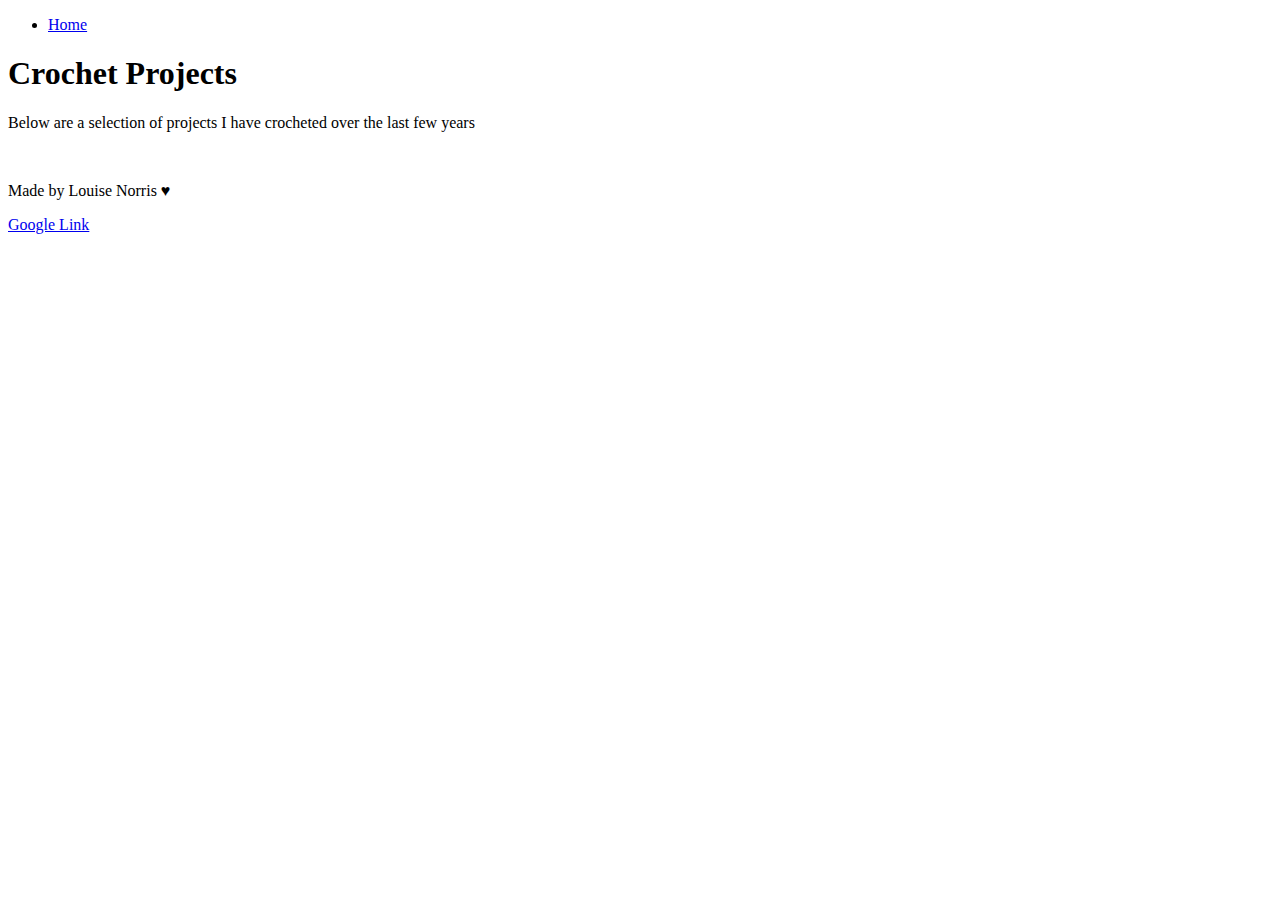
==== Week2/pages/page2.html @ 4877b5b8 "Week 2 added CSS" ====
<!DOCTYPE html>
<html lang="en">
  <head>
    <meta charset="UTF-8" />
    <meta http-equiv="X-UA-Compatible" content="IE=edge" />
    <meta name="viewport" content="width=device-width, initial-scale=1.0" />
    <link rel="stylesheet" href="/styles2.css" />
    <link rel="preconnect" href="https://fonts.googleapis.com" />
    <link rel="preconnect" href="https://fonts.gstatic.com" crossorigin />
    <link
      href="https://fonts.googleapis.com/css2?family=Playfair+Display&display=swap"
      rel="stylesheet">
    <title>Crochet Projects</title>
  </head>
  <body>
    <nav>
      <ul class="nav1">
        <li><a href="/index.html">Home</a></li>
      </ul>
    </nav>
    <main>
      <h1 class="title2">Crochet Projects</h1>
      <div><p class="text1">Below are a selection of projects I have crocheted over the last few years</p></div>
      <div id="flexcontainer2">
        <img class="setimg"src="/img/crochet/babyblanket1.jpg" alt="" />
        <img class="setimg"src="/img/crochet/babyblanket2.jpg" alt="" />
        <img class="setimg"src="/img/crochet/babyblanket3.jpg" alt="" />
        <img class="setimg"src="/img/crochet/babyblanket4.jpg" alt="" />
        <img class="setimg"src="/img/crochet/babycardigans.jpg" alt="" />
        <img class="setimg"src="/img/crochet/yellowblanket.jpg" alt="" />
        <img class="setimg"src="/img/crochet/c2cblanket.jpg" alt="" />
        <img class="setimg"src="/img/crochet/shawl.jpg" alt="" />
        <img class="setimg"src="/img/crochet/snowflakes.jpg" alt="" />
      </div>
    </main>
    <footer class="title">
      <p class="title1">Made by Louise Norris &#9829</p>
      <a class="title1"href="https://www.google.co.uk/">Google Link</a>
    </footer>
  </body>
</html>
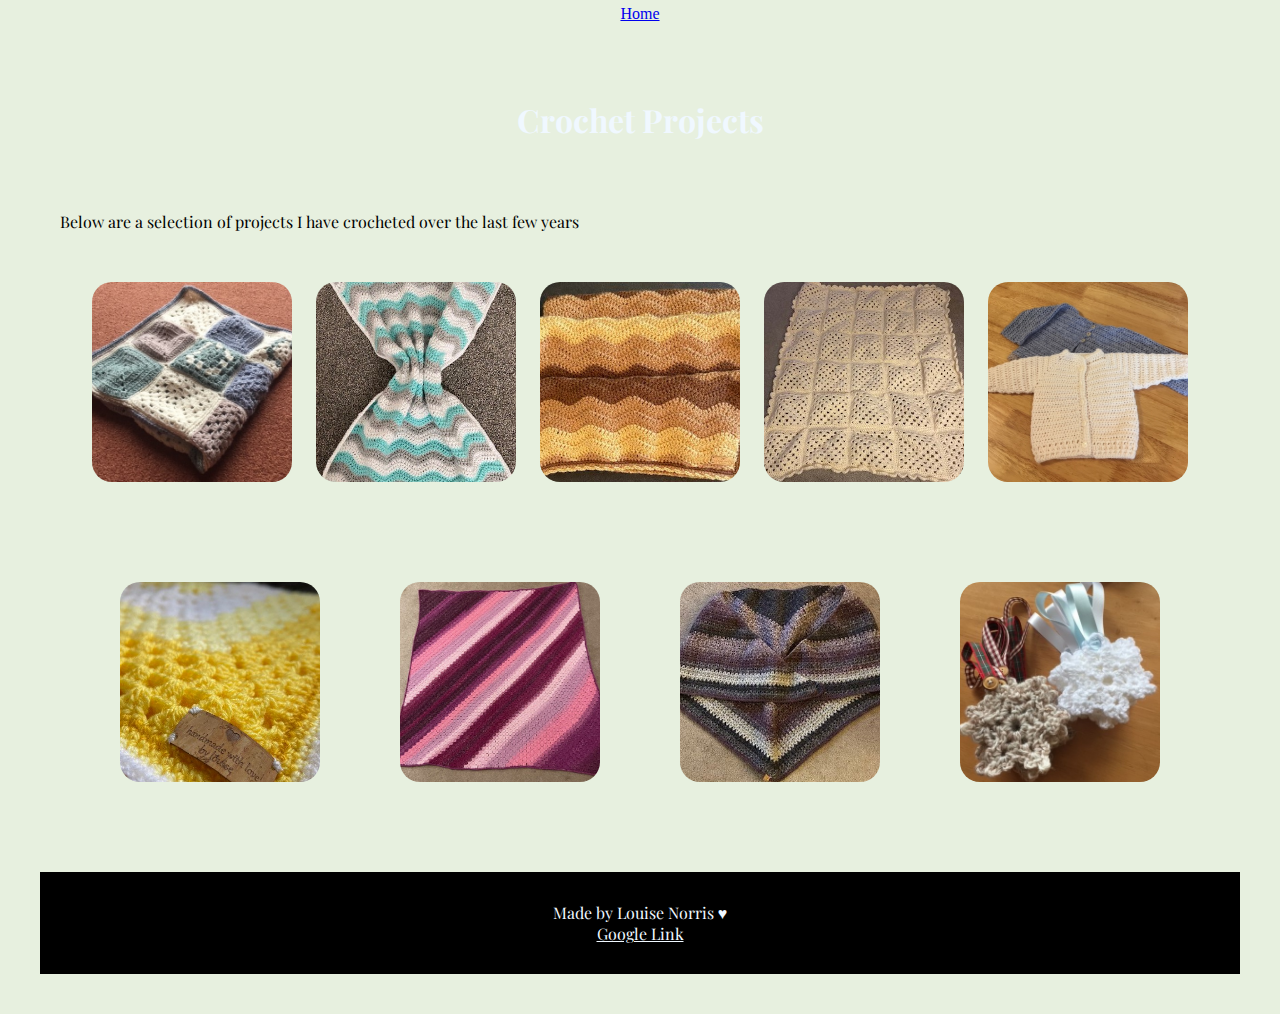
==== commit 71f5d465: "fix folder link for crochet images" ====
--- a/Week2/pages/page2.html
+++ b/Week2/pages/page2.html
@@ -4,7 +4,7 @@
     <meta charset="UTF-8" />
     <meta http-equiv="X-UA-Compatible" content="IE=edge" />
     <meta name="viewport" content="width=device-width, initial-scale=1.0" />
-    <link rel="stylesheet" href="/styles2.css" />
+    <link rel="stylesheet" href="../styles2.css" />
     <link rel="preconnect" href="https://fonts.googleapis.com" />
     <link rel="preconnect" href="https://fonts.gstatic.com" crossorigin />
     <link
@@ -22,15 +22,15 @@
       <h1 class="title2">Crochet Projects</h1>
       <div><p class="text1">Below are a selection of projects I have crocheted over the last few years</p></div>
       <div id="flexcontainer2">
-        <img class="setimg"src="/img/crochet/babyblanket1.jpg" alt="" />
-        <img class="setimg"src="/img/crochet/babyblanket2.jpg" alt="" />
-        <img class="setimg"src="/img/crochet/babyblanket3.jpg" alt="" />
-        <img class="setimg"src="/img/crochet/babyblanket4.jpg" alt="" />
-        <img class="setimg"src="/img/crochet/babycardigans.jpg" alt="" />
-        <img class="setimg"src="/img/crochet/yellowblanket.jpg" alt="" />
-        <img class="setimg"src="/img/crochet/c2cblanket.jpg" alt="" />
-        <img class="setimg"src="/img/crochet/shawl.jpg" alt="" />
-        <img class="setimg"src="/img/crochet/snowflakes.jpg" alt="" />
+        <img class="setimg"src="../img/crochet/babyblanket1.jpg" alt="" />
+        <img class="setimg"src="../img/crochet/babyblanket2.jpg" alt="" />
+        <img class="setimg"src="../img/crochet/babyblanket3.jpg" alt="" />
+        <img class="setimg"src="../img/crochet/babyblanket4.jpg" alt="" />
+        <img class="setimg"src="../img/crochet/babycardigans.jpg" alt="" />
+        <img class="setimg"src="../img/crochet/yellowblanket.jpg" alt="" />
+        <img class="setimg"src="../img/crochet/c2cblanket.jpg" alt="" />
+        <img class="setimg"src="../img/crochet/shawl.jpg" alt="" />
+        <img class="setimg"src="../img/crochet/snowflakes.jpg" alt="" />
       </div>
     </main>
     <footer class="title">
--- a/Week2/styles2.css
+++ b/Week2/styles2.css
@@ -0,0 +1,59 @@
+* {
+  margin: 0;
+  padding: 0;
+  background-color: rgb(231, 240, 223);
+}
+.title {
+  background-color: black;
+  color: aliceblue;
+  font-family: "Playfair Display", serif;
+  text-align: center;
+  margin: 40px;
+  padding: 30px;
+}
+.title1 {
+  background-color: black;
+  color: aliceblue;
+  font-family: "Playfair Display", serif;
+  text-align: center;
+  margin-top: 0;
+  margin-bottom: 0;
+}
+.nav1 {
+  display: flex;
+  align-self: auto;
+  justify-content: space-evenly;
+  list-style: none;
+  padding: 5px;
+}
+#flexcontainer2 {
+  display: flex;
+  flex-direction: row;
+  flex-wrap: wrap;
+  justify-content: flex-start;
+  align-items: baseline;
+  margin-left: 80px;
+  margin-right: 80px;
+}
+.setimg {
+  margin: 50px auto;
+  border-radius: 20px;
+  width: 200px;
+  height: 200px;
+  object-fit: cover;
+}
+.text1 {
+  margin-left: 60px;
+  margin-right: 60px;
+  margin-top: 0;
+  margin-bottom: 0;
+  font-family: "Playfair Display", serif;
+}
+.title2 {
+  background-image: url(https://wallpaperaccess.com/full/1091463.jpg);
+  color: aliceblue;
+  font-family: "Playfair Display", serif;
+  text-align: center;
+  margin: 40px;
+  padding: 30px;
+}
